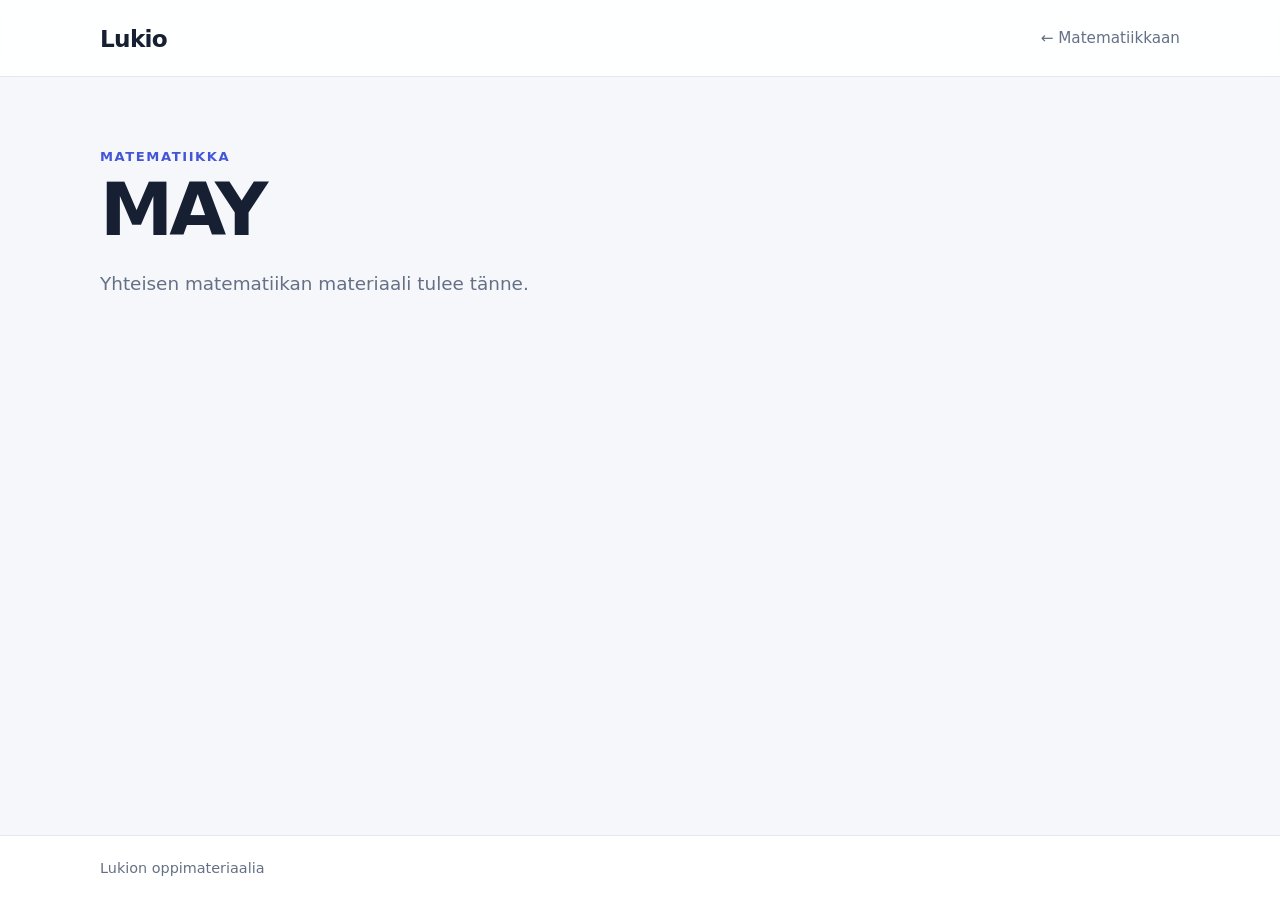
==== may.html @ 10a4be3e "Add MAY mathematics page" ====
<!DOCTYPE html>
<html lang="fi"><head><meta charset="UTF-8"><meta name="viewport" content="width=device-width, initial-scale=1.0"><title>MAY – Lukio</title><link rel="stylesheet" href="styles.css"></head><body><header class="site-header"><div class="container header-inner"><a class="brand" href="index.html">Lukio</a><a class="tagline" href="matematiikka.html">← Matematiikkaan</a></div></header><main class="container"><section class="hero"><p class="eyebrow">Matematiikka</p><h1>MAY</h1><p class="intro">Yhteisen matematiikan materiaali tulee tänne.</p></section></main><footer class="site-footer"><div class="container">Lukion oppimateriaalia</div></footer></body></html>
---- styles.css ----
* { box-sizing: border-box; }

:root {
  --background: #f5f7fb;
  --surface: #ffffff;
  --text: #172033;
  --muted: #657086;
  --border: #e2e7f0;
  --accent: #4357d6;
  --accent-dark: #3044b8;
  --shadow: 0 12px 35px rgba(24, 35, 65, 0.08);
}

body {
  margin: 0;
  min-height: 100vh;
  display: flex;
  flex-direction: column;
  background: var(--background);
  color: var(--text);
  font-family: Inter, ui-sans-serif, system-ui, -apple-system, BlinkMacSystemFont, "Segoe UI", sans-serif;
}

a { color: inherit; text-decoration: none; }

.container {
  width: min(1080px, calc(100% - 40px));
  margin: 0 auto;
}

.site-header {
  background: rgba(255, 255, 255, 0.9);
  border-bottom: 1px solid var(--border);
  backdrop-filter: blur(10px);
}

.header-inner {
  min-height: 76px;
  display: flex;
  align-items: center;
  justify-content: space-between;
  gap: 20px;
}

.brand {
  font-size: 1.45rem;
  font-weight: 800;
  letter-spacing: -0.03em;
}

.tagline {
  color: var(--muted);
  font-size: 0.95rem;
}

main {
  flex: 1;
  padding: 72px 0 90px;
}

.hero {
  max-width: 720px;
  margin-bottom: 42px;
}

.eyebrow {
  margin: 0 0 10px;
  color: var(--accent);
  font-size: 0.82rem;
  font-weight: 800;
  letter-spacing: 0.12em;
  text-transform: uppercase;
}

h1 {
  margin: 0;
  font-size: clamp(2.4rem, 6vw, 4.6rem);
  line-height: 0.98;
  letter-spacing: -0.055em;
}

.intro {
  max-width: 620px;
  margin: 22px 0 0;
  color: var(--muted);
  font-size: 1.15rem;
  line-height: 1.7;
}

.subject-grid {
  display: grid;
  grid-template-columns: repeat(3, 1fr);
  gap: 18px;
}

.subject-card {
  min-height: 210px;
  padding: 28px;
  display: flex;
  flex-direction: column;
  justify-content: space-between;
  background: var(--surface);
  border: 1px solid var(--border);
  border-radius: 20px;
  box-shadow: var(--shadow);
  transition: transform 160ms ease, box-shadow 160ms ease, border-color 160ms ease;
}

.subject-card:hover,
.subject-card:focus-visible {
  transform: translateY(-4px);
  border-color: #cbd3e3;
  box-shadow: 0 18px 45px rgba(24, 35, 65, 0.12);
  outline: none;
}

.card-icon {
  width: 52px;
  height: 52px;
  display: grid;
  place-items: center;
  border-radius: 14px;
  background: #eef1ff;
  color: var(--accent);
  font-size: 1.35rem;
  font-weight: 800;
}

.subject-card h2 {
  margin: 22px 0 6px;
  font-size: 1.45rem;
  letter-spacing: -0.025em;
}

.subject-card p {
  margin: 0;
  color: var(--muted);
}

.arrow {
  align-self: flex-end;
  color: var(--accent);
  font-size: 1.5rem;
  font-weight: 600;
}

.site-footer {
  padding: 24px 0;
  color: var(--muted);
  font-size: 0.9rem;
  border-top: 1px solid var(--border);
  background: var(--surface);
}

@media (max-width: 760px) {
  .container { width: min(100% - 28px, 620px); }
  main { padding: 52px 0 64px; }
  .subject-grid { grid-template-columns: 1fr; }
  .subject-card { min-height: 170px; }
  .tagline { display: none; }
}
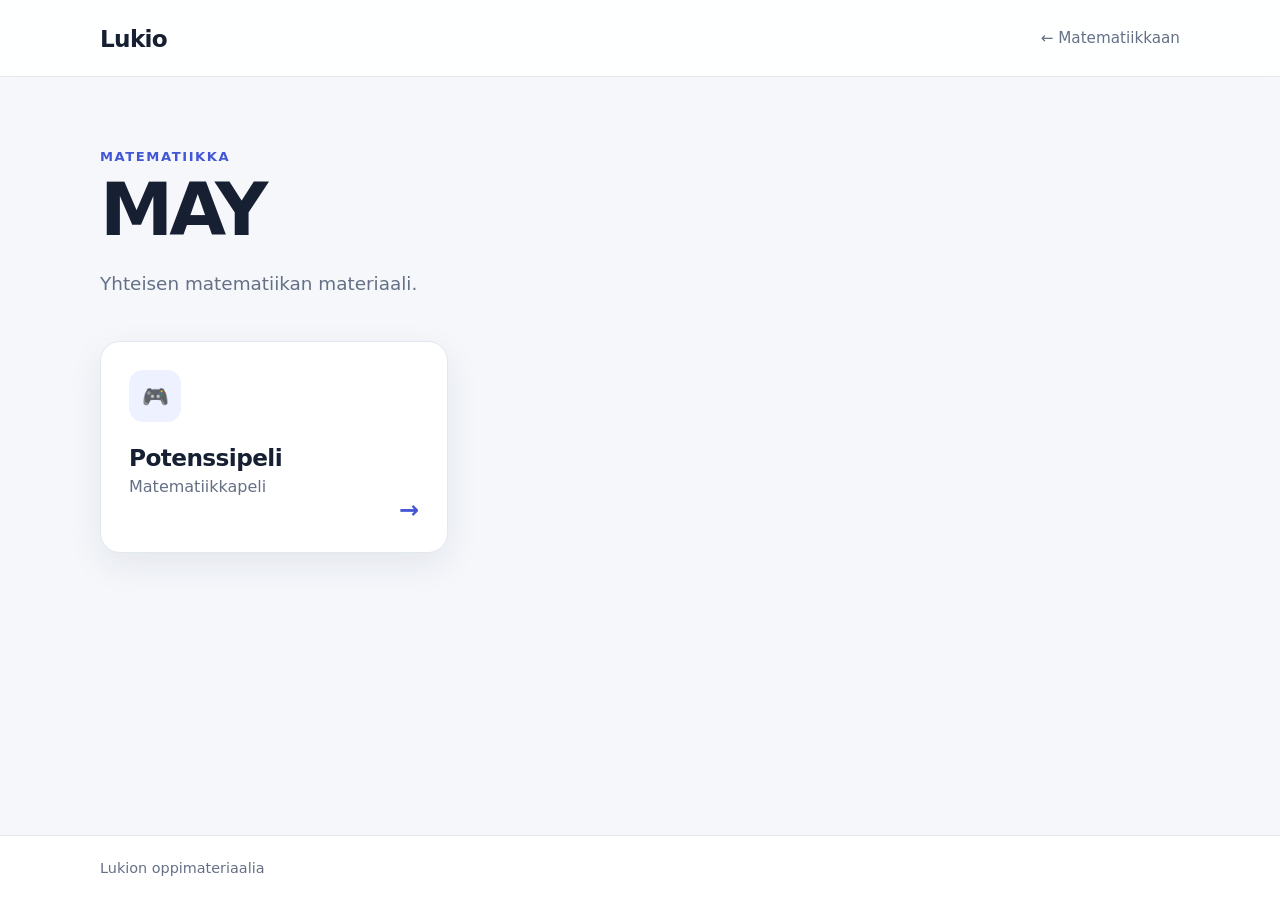
==== commit 09194851: "Add Potenssipeli link under MAY" ====
--- a/may.html
+++ b/may.html
@@ -1,2 +1,13 @@
 <!DOCTYPE html>
-<html lang="fi"><head><meta charset="UTF-8"><meta name="viewport" content="width=device-width, initial-scale=1.0"><title>MAY – Lukio</title><link rel="stylesheet" href="styles.css"></head><body><header class="site-header"><div class="container header-inner"><a class="brand" href="index.html">Lukio</a><a class="tagline" href="matematiikka.html">← Matematiikkaan</a></div></header><main class="container"><section class="hero"><p class="eyebrow">Matematiikka</p><h1>MAY</h1><p class="intro">Yhteisen matematiikan materiaali tulee tänne.</p></section></main><footer class="site-footer"><div class="container">Lukion oppimateriaalia</div></footer></body></html>
+<html lang="fi">
+<head><meta charset="UTF-8"><meta name="viewport" content="width=device-width, initial-scale=1.0"><title>MAY – Lukio</title><link rel="stylesheet" href="styles.css"></head>
+<body>
+<header class="site-header"><div class="container header-inner"><a class="brand" href="index.html">Lukio</a><a class="tagline" href="matematiikka.html">← Matematiikkaan</a></div></header>
+<main class="container">
+<section class="hero"><p class="eyebrow">Matematiikka</p><h1>MAY</h1><p class="intro">Yhteisen matematiikan materiaali.</p></section>
+<section class="subject-grid" aria-label="MAY-materiaali">
+<a class="subject-card mathematics" href="potenssipeli.html"><div class="card-icon">🎮</div><div><h2>Potenssipeli</h2><p>Matematiikkapeli</p></div><span class="arrow" aria-hidden="true">→</span></a>
+</section>
+</main>
+<footer class="site-footer"><div class="container">Lukion oppimateriaalia</div></footer>
+</body></html>
